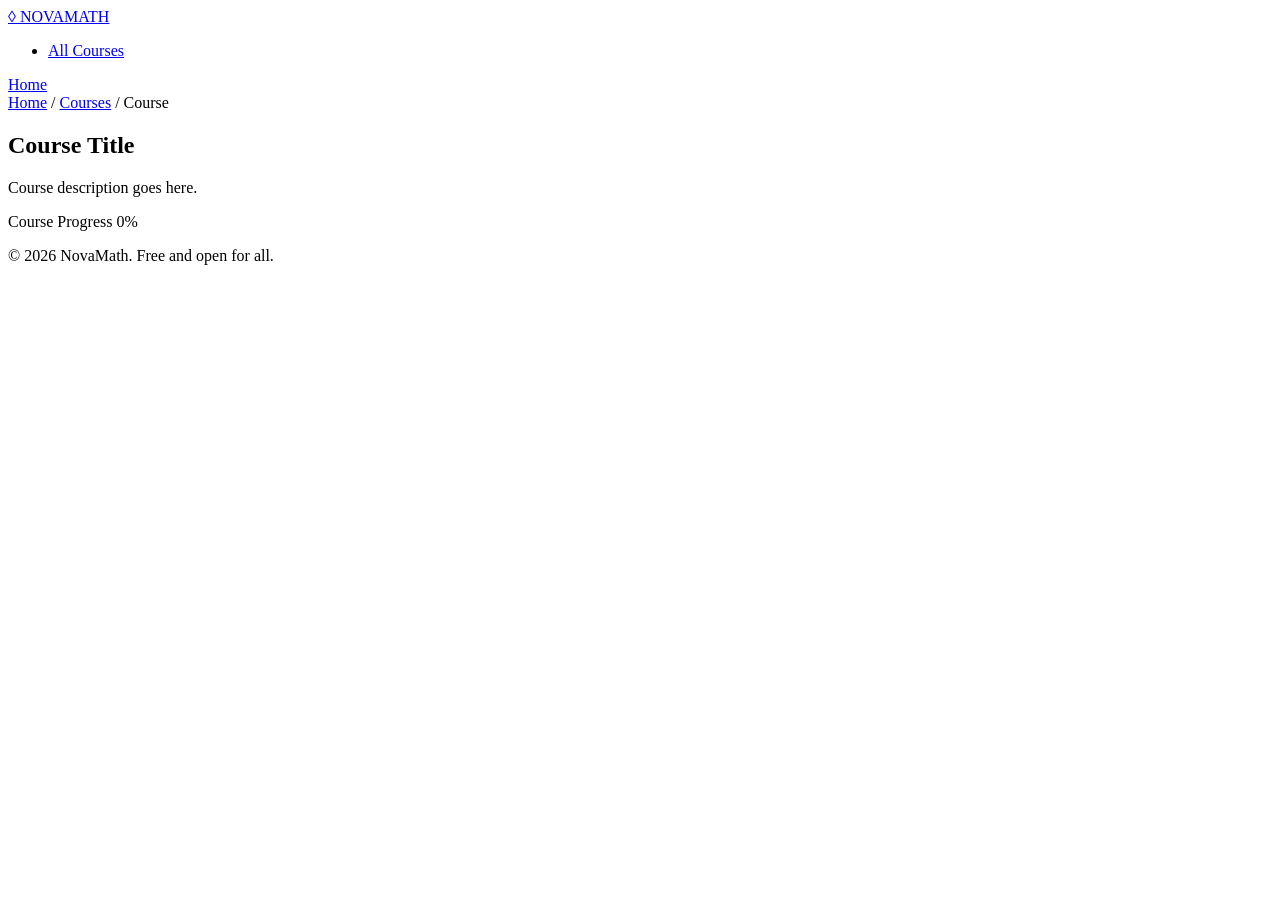
==== course.html @ 976612d1 "Add files via upload" ====
<!DOCTYPE html>
<html lang="en">
<head>
    <meta charset="UTF-8">
    <meta name="viewport" content="width=device-width, initial-scale=1.0">
    <title>Course — NovaMath</title>
    <link rel="stylesheet" href="styles.css">
    <link href="https://fonts.googleapis.com/css2?family=Orbitron:wght@400;500;600;700;800;900&family=Exo+2:wght@300;400;500;600;700&family=JetBrains+Mono:wght@400;500&display=swap" rel="stylesheet">
</head>
<body>
    <div class="bg-grid"></div>
    <div class="bg-particles" id="particles"></div>

    <!-- Navigation -->
    <nav class="navbar">
        <div class="nav-container">
            <a href="index.html" class="logo">
                <span class="logo-icon">&#9674;</span>
                <span class="logo-text">NOVA<span class="accent">MATH</span></span>
            </a>
            <ul class="nav-links">
                <li><a href="index.html#courses" class="nav-link">All Courses</a></li>
            </ul>
            <a href="index.html" class="btn btn-glow">Home</a>
        </div>
    </nav>

    <!-- Course Hero -->
    <section class="course-hero">
        <div class="breadcrumb">
            <a href="index.html">Home</a>
            <span class="breadcrumb-sep">/</span>
            <a href="index.html#courses">Courses</a>
            <span class="breadcrumb-sep">/</span>
            <span id="breadcrumb-course">Course</span>
        </div>
        <div class="course-hero-content">
            <div class="course-hero-icon">
                <span></span>
            </div>
            <div class="course-hero-info">
                <h1>Course Title</h1>
                <p>Course description goes here.</p>
            </div>
        </div>
        <div class="course-progress-bar">
            <div class="progress-label">
                <span>Course Progress</span>
                <span class="progress-pct">0%</span>
            </div>
            <div class="progress-bar-container">
                <div class="progress-bar"></div>
            </div>
        </div>
    </section>

    <!-- Units -->
    <section class="units-section"></section>

    <!-- Footer -->
    <footer class="footer">
        <div class="container">
            <div class="footer-bottom">
                <p>&copy; 2026 NovaMath. Free and open for all.</p>
            </div>
        </div>
    </footer>

    <script src="practice-data.js"></script>
    <script src="app.js"></script>
</body>
</html>
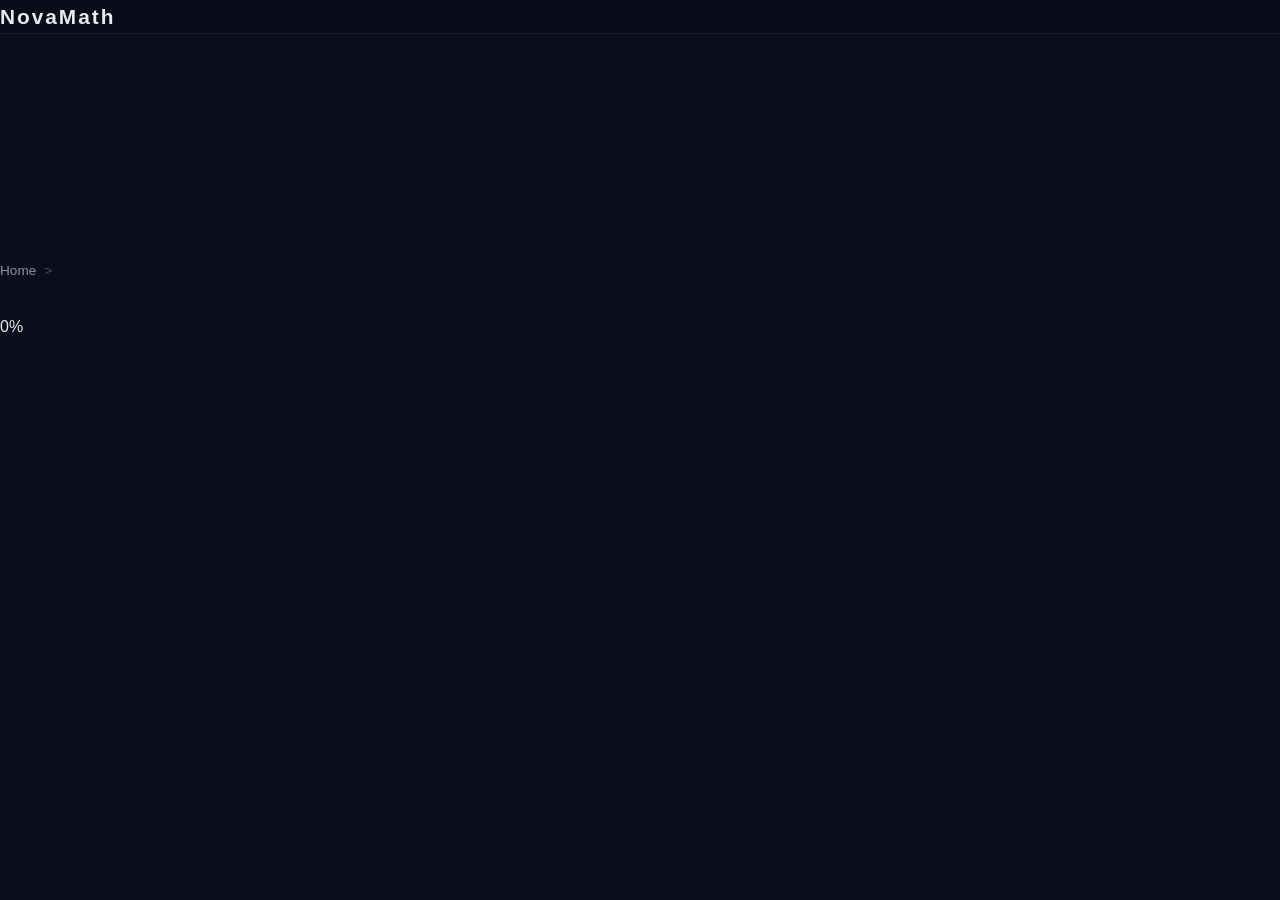
==== commit 549017d4: "Add files via upload" ====
--- a/course.html
+++ b/course.html
@@ -1,72 +1,27 @@
 <!DOCTYPE html>
 <html lang="en">
 <head>
-    <meta charset="UTF-8">
-    <meta name="viewport" content="width=device-width, initial-scale=1.0">
-    <title>Course — NovaMath</title>
-    <link rel="stylesheet" href="styles.css">
-    <link href="https://fonts.googleapis.com/css2?family=Orbitron:wght@400;500;600;700;800;900&family=Exo+2:wght@300;400;500;600;700&family=JetBrains+Mono:wght@400;500&display=swap" rel="stylesheet">
+  <meta charset="UTF-8">
+  <meta name="viewport" content="width=device-width, initial-scale=1.0">
+  <title>Course — NovaMath</title>
+  <link rel="stylesheet" href="style.css">
 </head>
 <body>
-    <div class="bg-grid"></div>
-    <div class="bg-particles" id="particles"></div>
-
-    <!-- Navigation -->
-    <nav class="navbar">
-        <div class="nav-container">
-            <a href="index.html" class="logo">
-                <span class="logo-icon">&#9674;</span>
-                <span class="logo-text">NOVA<span class="accent">MATH</span></span>
-            </a>
-            <ul class="nav-links">
-                <li><a href="index.html#courses" class="nav-link">All Courses</a></li>
-            </ul>
-            <a href="index.html" class="btn btn-glow">Home</a>
-        </div>
-    </nav>
-
-    <!-- Course Hero -->
-    <section class="course-hero">
-        <div class="breadcrumb">
-            <a href="index.html">Home</a>
-            <span class="breadcrumb-sep">/</span>
-            <a href="index.html#courses">Courses</a>
-            <span class="breadcrumb-sep">/</span>
-            <span id="breadcrumb-course">Course</span>
-        </div>
-        <div class="course-hero-content">
-            <div class="course-hero-icon">
-                <span></span>
-            </div>
-            <div class="course-hero-info">
-                <h1>Course Title</h1>
-                <p>Course description goes here.</p>
-            </div>
-        </div>
-        <div class="course-progress-bar">
-            <div class="progress-label">
-                <span>Course Progress</span>
-                <span class="progress-pct">0%</span>
-            </div>
-            <div class="progress-bar-container">
-                <div class="progress-bar"></div>
-            </div>
-        </div>
-    </section>
-
-    <!-- Units -->
+  <div id="particles"></div>
+  <nav class="navbar"><a href="index.html" class="logo">NovaMath</a></nav>
+  <main>
+    <div class="course-hero">
+      <div class="course-hero-icon"><span></span></div>
+      <div class="course-hero-info"><h1></h1><p></p></div>
+    </div>
+    <div class="breadcrumb">
+      <a href="index.html">Home</a> > <span id="breadcrumb-course"></span>
+    </div>
+    <div class="course-progress-bar">
+      <div class="progress-bar"></div><span class="progress-pct">0%</span>
+    </div>
     <section class="units-section"></section>
-
-    <!-- Footer -->
-    <footer class="footer">
-        <div class="container">
-            <div class="footer-bottom">
-                <p>&copy; 2026 NovaMath. Free and open for all.</p>
-            </div>
-        </div>
-    </footer>
-
-    <script src="practice-data.js"></script>
-    <script src="app.js"></script>
+  </main>
+  <script src="app.js"></script>
 </body>
-</html>
+</html>
--- a/style.css
+++ b/style.css
@@ -0,0 +1,1347 @@
+/* ========================================
+   NovaMath — Sci-Fi Educational Platform
+   ======================================== */
+
+/* --- Reset & Base --- */
+*, *::before, *::after {
+    margin: 0;
+    padding: 0;
+    box-sizing: border-box;
+}
+
+:root {
+    --bg-primary: #0a0e1a;
+    --bg-secondary: #0f1628;
+    --bg-card: #111827;
+    --bg-card-hover: #1a2340;
+    --text-primary: #e8eaf0;
+    --text-secondary: #8b92a8;
+    --text-muted: #4a5168;
+    --accent-cyan: #00d4ff;
+    --accent-purple: #a855f7;
+    --accent-green: #22c55e;
+    --accent-orange: #f97316;
+    --accent-pink: #ec4899;
+    --border-color: rgba(255,255,255,0.06);
+    --glow-cyan: 0 0 20px rgba(0,212,255,0.3);
+    --glow-purple: 0 0 20px rgba(168,85,247,0.3);
+    --gradient-main: linear-gradient(135deg, #00d4ff, #a855f7);
+    --gradient-warm: linear-gradient(135deg, #f97316, #ec4899);
+    --font-display: 'Orbitron', sans-serif;
+    --font-body: 'Exo 2', sans-serif;
+    --font-mono: 'JetBrains Mono', monospace;
+    --radius: 12px;
+    --radius-lg: 20px;
+}
+
+html {
+    scroll-behavior: smooth;
+}
+
+body {
+    font-family: var(--font-body);
+    background: var(--bg-primary);
+    color: var(--text-primary);
+    line-height: 1.6;
+    overflow-x: hidden;
+    min-height: 100vh;
+}
+
+a {
+    color: inherit;
+    text-decoration: none;
+}
+
+button {
+    cursor: pointer;
+    border: none;
+    font-family: inherit;
+}
+
+/* --- Animated Background --- */
+.bg-grid {
+    position: fixed;
+    inset: 0;
+    background-image:
+        linear-gradient(rgba(0,212,255,0.03) 1px, transparent 1px),
+        linear-gradient(90deg, rgba(0,212,255,0.03) 1px, transparent 1px);
+    background-size: 60px 60px;
+    z-index: 0;
+    pointer-events: none;
+}
+
+.bg-particles {
+    position: fixed;
+    inset: 0;
+    z-index: 0;
+    pointer-events: none;
+    overflow: hidden;
+}
+
+.particle {
+    position: absolute;
+    width: 2px;
+    height: 2px;
+    background: var(--accent-cyan);
+    border-radius: 50%;
+    opacity: 0;
+    animation: float-particle linear infinite;
+}
+
+@keyframes float-particle {
+    0% { opacity: 0; transform: translateY(100vh) scale(0); }
+    10% { opacity: 0.8; }
+    90% { opacity: 0.8; }
+    100% { opacity: 0; transform: translateY(-10vh) scale(1); }
+}
+
+/* --- Container --- */
+.container {
+    max-width: 1200px;
+    margin: 0 auto;
+    padding: 0 24px;
+}
+
+/* --- Navbar --- */
+.navbar {
+    position: fixed;
+    top: 0;
+    left: 0;
+    right: 0;
+    z-index: 1000;
+    background: rgba(10,14,26,0.8);
+    backdrop-filter: blur(20px);
+    border-bottom: 1px solid var(--border-color);
+    transition: background 0.3s;
+}
+
+.nav-container {
+    max-width: 1200px;
+    margin: 0 auto;
+    padding: 0 24px;
+    height: 72px;
+    display: flex;
+    align-items: center;
+    justify-content: space-between;
+}
+
+.logo {
+    display: flex;
+    align-items: center;
+    gap: 10px;
+    font-family: var(--font-display);
+    font-size: 1.3rem;
+    font-weight: 700;
+    letter-spacing: 2px;
+}
+
+.logo-icon {
+    font-size: 1.6rem;
+    color: var(--accent-cyan);
+    filter: drop-shadow(0 0 8px rgba(0,212,255,0.5));
+    animation: pulse-glow 3s ease-in-out infinite;
+}
+
+@keyframes pulse-glow {
+    0%, 100% { filter: drop-shadow(0 0 8px rgba(0,212,255,0.5)); }
+    50% { filter: drop-shadow(0 0 16px rgba(0,212,255,0.8)); }
+}
+
+.logo-text {
+    color: var(--text-primary);
+}
+
+.logo-text .accent {
+    background: var(--gradient-main);
+    -webkit-background-clip: text;
+    -webkit-text-fill-color: transparent;
+    background-clip: text;
+}
+
+.nav-links {
+    display: flex;
+    list-style: none;
+    gap: 32px;
+}
+
+.nav-link {
+    font-size: 0.9rem;
+    font-weight: 500;
+    color: var(--text-secondary);
+    letter-spacing: 0.5px;
+    transition: color 0.3s;
+    position: relative;
+}
+
+.nav-link:hover {
+    color: var(--accent-cyan);
+}
+
+.nav-link::after {
+    content: '';
+    position: absolute;
+    bottom: -4px;
+    left: 0;
+    width: 0;
+    height: 2px;
+    background: var(--gradient-main);
+    transition: width 0.3s;
+}
+
+.nav-link:hover::after {
+    width: 100%;
+}
+
+.mobile-menu-btn {
+    display: none;
+    background: none;
+    color: var(--text-primary);
+    font-size: 1.5rem;
+}
+
+/* --- Buttons --- */
+.btn {
+    display: inline-flex;
+    align-items: center;
+    gap: 8px;
+    padding: 10px 24px;
+    border-radius: 8px;
+    font-size: 0.9rem;
+    font-weight: 600;
+    letter-spacing: 0.5px;
+    transition: all 0.3s;
+}
+
+.btn-primary {
+    background: var(--gradient-main);
+    color: #fff;
+    box-shadow: 0 4px 15px rgba(0,212,255,0.25);
+}
+
+.btn-primary:hover {
+    box-shadow: 0 4px 25px rgba(0,212,255,0.45);
+    transform: translateY(-2px);
+}
+
+.btn-outline {
+    background: transparent;
+    color: var(--text-primary);
+    border: 1px solid rgba(255,255,255,0.15);
+}
+
+.btn-outline:hover {
+    border-color: var(--accent-cyan);
+    color: var(--accent-cyan);
+    background: rgba(0,212,255,0.05);
+}
+
+.btn-glow {
+    background: rgba(0,212,255,0.1);
+    color: var(--accent-cyan);
+    border: 1px solid rgba(0,212,255,0.3);
+}
+
+.btn-glow:hover {
+    background: rgba(0,212,255,0.2);
+    box-shadow: var(--glow-cyan);
+}
+
+.btn-lg {
+    padding: 14px 32px;
+    font-size: 1rem;
+}
+
+.btn-arrow {
+    transition: transform 0.3s;
+}
+
+.btn:hover .btn-arrow {
+    transform: translateX(4px);
+}
+
+/* --- Hero Section --- */
+.hero {
+    position: relative;
+    z-index: 1;
+    min-height: 100vh;
+    display: flex;
+    align-items: center;
+    padding: 120px 24px 80px;
+    max-width: 1200px;
+    margin: 0 auto;
+    gap: 60px;
+}
+
+.hero-content {
+    flex: 1;
+}
+
+.hero-badge {
+    display: inline-block;
+    padding: 6px 16px;
+    border-radius: 50px;
+    font-size: 0.75rem;
+    font-weight: 600;
+    letter-spacing: 2px;
+    color: var(--accent-cyan);
+    border: 1px solid rgba(0,212,255,0.3);
+    background: rgba(0,212,255,0.05);
+    margin-bottom: 24px;
+}
+
+.hero-title {
+    font-family: var(--font-display);
+    font-size: clamp(2.2rem, 5vw, 3.8rem);
+    font-weight: 800;
+    line-height: 1.15;
+    margin-bottom: 20px;
+    letter-spacing: 1px;
+}
+
+.gradient-text {
+    background: var(--gradient-main);
+    -webkit-background-clip: text;
+    -webkit-text-fill-color: transparent;
+    background-clip: text;
+}
+
+.hero-subtitle {
+    font-size: 1.1rem;
+    color: var(--text-secondary);
+    max-width: 520px;
+    margin-bottom: 32px;
+    line-height: 1.7;
+}
+
+.hero-actions {
+    display: flex;
+    gap: 16px;
+    margin-bottom: 48px;
+    flex-wrap: wrap;
+}
+
+.hero-stats {
+    display: flex;
+    gap: 48px;
+}
+
+.stat {
+    display: flex;
+    flex-direction: column;
+}
+
+.stat-number {
+    font-family: var(--font-display);
+    font-size: 2rem;
+    font-weight: 700;
+    color: var(--accent-cyan);
+}
+
+.stat-label {
+    font-size: 0.8rem;
+    color: var(--text-muted);
+    text-transform: uppercase;
+    letter-spacing: 1px;
+}
+
+/* Hero Visual - Orbit System */
+.hero-visual {
+    flex: 0.7;
+    display: flex;
+    align-items: center;
+    justify-content: center;
+}
+
+.orbit-system {
+    position: relative;
+    width: 360px;
+    height: 360px;
+}
+
+.orbit {
+    position: absolute;
+    border: 1px solid rgba(0,212,255,0.1);
+    border-radius: 50%;
+    top: 50%;
+    left: 50%;
+    animation: spin linear infinite;
+}
+
+.orbit-1 {
+    width: 180px;
+    height: 180px;
+    margin: -90px 0 0 -90px;
+    animation-duration: 8s;
+    border-color: rgba(0,212,255,0.15);
+}
+
+.orbit-2 {
+    width: 260px;
+    height: 260px;
+    margin: -130px 0 0 -130px;
+    animation-duration: 14s;
+    animation-direction: reverse;
+    border-color: rgba(168,85,247,0.12);
+}
+
+.orbit-3 {
+    width: 340px;
+    height: 340px;
+    margin: -170px 0 0 -170px;
+    animation-duration: 20s;
+    border-color: rgba(34,197,94,0.08);
+}
+
+.orbit-dot {
+    position: absolute;
+    top: -5px;
+    left: 50%;
+    margin-left: -5px;
+    width: 10px;
+    height: 10px;
+    border-radius: 50%;
+    background: var(--accent-cyan);
+    box-shadow: 0 0 12px rgba(0,212,255,0.6);
+}
+
+.orbit-2 .orbit-dot {
+    background: var(--accent-purple);
+    box-shadow: 0 0 12px rgba(168,85,247,0.6);
+}
+
+.orbit-3 .orbit-dot {
+    background: var(--accent-green);
+    box-shadow: 0 0 12px rgba(34,197,94,0.6);
+}
+
+.orbit-center {
+    position: absolute;
+    top: 50%;
+    left: 50%;
+    transform: translate(-50%, -50%);
+    width: 80px;
+    height: 80px;
+    border-radius: 50%;
+    background: radial-gradient(circle, rgba(0,212,255,0.15), transparent);
+    display: flex;
+    align-items: center;
+    justify-content: center;
+    border: 1px solid rgba(0,212,255,0.2);
+}
+
+.math-symbol {
+    font-family: var(--font-display);
+    font-size: 2.4rem;
+    color: var(--accent-cyan);
+    filter: drop-shadow(0 0 10px rgba(0,212,255,0.5));
+}
+
+@keyframes spin {
+    from { transform: rotate(0deg); }
+    to { transform: rotate(360deg); }
+}
+
+/* --- Sections --- */
+.section {
+    position: relative;
+    z-index: 1;
+    padding: 100px 0;
+}
+
+.section-dark {
+    background: var(--bg-secondary);
+    border-top: 1px solid var(--border-color);
+    border-bottom: 1px solid var(--border-color);
+}
+
+.section-header {
+    text-align: center;
+    margin-bottom: 60px;
+}
+
+.section-tag {
+    display: inline-block;
+    font-family: var(--font-mono);
+    font-size: 0.75rem;
+    font-weight: 500;
+    letter-spacing: 3px;
+    color: var(--accent-cyan);
+    margin-bottom: 12px;
+    text-transform: uppercase;
+}
+
+.section-title {
+    font-family: var(--font-display);
+    font-size: clamp(1.8rem, 4vw, 2.8rem);
+    font-weight: 700;
+    margin-bottom: 16px;
+    letter-spacing: 1px;
+}
+
+.section-desc {
+    font-size: 1.05rem;
+    color: var(--text-secondary);
+    max-width: 560px;
+    margin: 0 auto;
+}
+
+/* --- Course Cards --- */
+.courses-grid {
+    display: grid;
+    grid-template-columns: repeat(auto-fit, minmax(280px, 1fr));
+    gap: 24px;
+}
+
+.course-card {
+    position: relative;
+    background: var(--bg-card);
+    border: 1px solid var(--border-color);
+    border-radius: var(--radius-lg);
+    padding: 32px;
+    cursor: pointer;
+    transition: all 0.4s cubic-bezier(0.4, 0, 0.2, 1);
+    overflow: hidden;
+}
+
+.course-card:hover {
+    border-color: rgba(0,212,255,0.2);
+    transform: translateY(-6px);
+    background: var(--bg-card-hover);
+}
+
+.card-glow {
+    position: absolute;
+    top: -50%;
+    left: -50%;
+    width: 200%;
+    height: 200%;
+    background: radial-gradient(circle at 30% 30%, rgba(0,212,255,0.04), transparent 50%);
+    opacity: 0;
+    transition: opacity 0.4s;
+    pointer-events: none;
+}
+
+.course-card:hover .card-glow {
+    opacity: 1;
+}
+
+.card-header {
+    display: flex;
+    align-items: center;
+    justify-content: space-between;
+    margin-bottom: 20px;
+}
+
+.course-icon {
+    width: 52px;
+    height: 52px;
+    border-radius: 14px;
+    display: flex;
+    align-items: center;
+    justify-content: center;
+    font-family: var(--font-mono);
+    font-size: 1.2rem;
+    font-weight: 700;
+}
+
+.algebra1-icon {
+    background: rgba(0,212,255,0.1);
+    color: var(--accent-cyan);
+    border: 1px solid rgba(0,212,255,0.2);
+}
+
+.algebra2-icon {
+    background: rgba(168,85,247,0.1);
+    color: var(--accent-purple);
+    border: 1px solid rgba(168,85,247,0.2);
+}
+
+.geometry-icon {
+    background: rgba(34,197,94,0.1);
+    color: var(--accent-green);
+    border: 1px solid rgba(34,197,94,0.2);
+}
+
+.precalc-icon {
+    background: rgba(249,115,22,0.1);
+    color: var(--accent-orange);
+    border: 1px solid rgba(249,115,22,0.2);
+}
+
+.course-level {
+    font-size: 0.7rem;
+    font-weight: 600;
+    text-transform: uppercase;
+    letter-spacing: 1.5px;
+    color: var(--text-muted);
+    padding: 4px 10px;
+    border-radius: 50px;
+    border: 1px solid var(--border-color);
+}
+
+.course-title {
+    font-family: var(--font-display);
+    font-size: 1.3rem;
+    font-weight: 700;
+    margin-bottom: 10px;
+    letter-spacing: 0.5px;
+}
+
+.course-desc {
+    font-size: 0.9rem;
+    color: var(--text-secondary);
+    margin-bottom: 20px;
+    line-height: 1.6;
+}
+
+.course-meta {
+    display: flex;
+    gap: 20px;
+    margin-bottom: 16px;
+}
+
+.meta-item {
+    display: flex;
+    align-items: center;
+    gap: 6px;
+    font-size: 0.8rem;
+    color: var(--text-muted);
+}
+
+.meta-icon {
+    color: var(--accent-cyan);
+    font-size: 0.7rem;
+}
+
+.course-topics {
+    display: flex;
+    flex-wrap: wrap;
+    gap: 6px;
+    margin-bottom: 24px;
+}
+
+.topic-tag {
+    font-size: 0.7rem;
+    padding: 4px 10px;
+    border-radius: 50px;
+    background: rgba(255,255,255,0.04);
+    color: var(--text-secondary);
+    border: 1px solid var(--border-color);
+}
+
+.card-footer {
+    border-top: 1px solid var(--border-color);
+    padding-top: 16px;
+}
+
+.progress-bar-container {
+    width: 100%;
+    height: 4px;
+    background: rgba(255,255,255,0.05);
+    border-radius: 2px;
+    margin-bottom: 12px;
+    overflow: hidden;
+}
+
+.progress-bar {
+    height: 100%;
+    background: var(--gradient-main);
+    border-radius: 2px;
+    width: 0%;
+    transition: width 0.5s ease;
+}
+
+.card-cta {
+    font-size: 0.85rem;
+    font-weight: 600;
+    color: var(--accent-cyan);
+    transition: color 0.3s;
+}
+
+.course-card:hover .card-cta {
+    color: #fff;
+}
+
+/* --- Features Grid --- */
+.features-grid {
+    display: grid;
+    grid-template-columns: repeat(auto-fit, minmax(320px, 1fr));
+    gap: 24px;
+}
+
+.feature-card {
+    background: rgba(255,255,255,0.02);
+    border: 1px solid var(--border-color);
+    border-radius: var(--radius);
+    padding: 32px;
+    transition: all 0.3s;
+}
+
+.feature-card:hover {
+    border-color: rgba(0,212,255,0.15);
+    background: rgba(0,212,255,0.02);
+}
+
+.feature-icon {
+    width: 48px;
+    height: 48px;
+    border-radius: 12px;
+    background: rgba(0,212,255,0.08);
+    display: flex;
+    align-items: center;
+    justify-content: center;
+    margin-bottom: 20px;
+    color: var(--accent-cyan);
+}
+
+.feature-icon svg {
+    width: 22px;
+    height: 22px;
+}
+
+.feature-card h3 {
+    font-family: var(--font-display);
+    font-size: 1rem;
+    font-weight: 600;
+    margin-bottom: 10px;
+    letter-spacing: 0.5px;
+}
+
+.feature-card p {
+    font-size: 0.9rem;
+    color: var(--text-secondary);
+    line-height: 1.6;
+}
+
+/* --- CTA Block --- */
+.cta-block {
+    display: flex;
+    align-items: center;
+    gap: 60px;
+    background: var(--bg-card);
+    border: 1px solid var(--border-color);
+    border-radius: var(--radius-lg);
+    padding: 60px;
+}
+
+.cta-content {
+    flex: 1;
+}
+
+.cta-content .section-tag {
+    text-align: left;
+}
+
+.cta-content .section-title {
+    text-align: left;
+}
+
+.cta-content .section-desc {
+    margin: 0 0 32px 0;
+    text-align: left;
+}
+
+.cta-visual {
+    flex: 0.8;
+}
+
+.progress-rings {
+    display: grid;
+    grid-template-columns: 1fr 1fr;
+    gap: 24px;
+    justify-items: center;
+}
+
+.ring {
+    position: relative;
+    width: 120px;
+    height: 120px;
+    display: flex;
+    align-items: center;
+    justify-content: center;
+}
+
+.ring svg {
+    width: 100%;
+    height: 100%;
+    transform: rotate(-90deg);
+}
+
+.ring-bg {
+    fill: none;
+    stroke: rgba(255,255,255,0.05);
+    stroke-width: 6;
+}
+
+.ring-fill {
+    fill: none;
+    stroke: var(--color);
+    stroke-width: 6;
+    stroke-linecap: round;
+    stroke-dasharray: 326.7;
+    stroke-dashoffset: 326.7;
+    transition: stroke-dashoffset 1s ease;
+}
+
+.ring-label {
+    position: absolute;
+    font-family: var(--font-mono);
+    font-size: 0.7rem;
+    font-weight: 500;
+    color: var(--text-muted);
+    letter-spacing: 1px;
+}
+
+/* --- Footer --- */
+.footer {
+    position: relative;
+    z-index: 1;
+    background: var(--bg-secondary);
+    border-top: 1px solid var(--border-color);
+    padding: 60px 0 30px;
+}
+
+.footer-grid {
+    display: grid;
+    grid-template-columns: 2fr 1fr 1fr;
+    gap: 48px;
+    margin-bottom: 48px;
+}
+
+.footer-brand p {
+    margin-top: 16px;
+    font-size: 0.9rem;
+    color: var(--text-muted);
+    max-width: 300px;
+}
+
+.footer-links {
+    display: flex;
+    flex-direction: column;
+    gap: 10px;
+}
+
+.footer-links h4 {
+    font-family: var(--font-display);
+    font-size: 0.8rem;
+    font-weight: 600;
+    letter-spacing: 1px;
+    text-transform: uppercase;
+    color: var(--text-secondary);
+    margin-bottom: 8px;
+}
+
+.footer-links a {
+    font-size: 0.9rem;
+    color: var(--text-muted);
+    transition: color 0.3s;
+}
+
+.footer-links a:hover {
+    color: var(--accent-cyan);
+}
+
+.footer-bottom {
+    border-top: 1px solid var(--border-color);
+    padding-top: 24px;
+    text-align: center;
+}
+
+.footer-bottom p {
+    font-size: 0.8rem;
+    color: var(--text-muted);
+}
+
+/* --- Responsive --- */
+@media (max-width: 900px) {
+    .hero {
+        flex-direction: column;
+        text-align: center;
+        padding-top: 100px;
+    }
+    .hero-subtitle { margin-left: auto; margin-right: auto; }
+    .hero-actions { justify-content: center; }
+    .hero-stats { justify-content: center; }
+    .hero-visual { order: -1; }
+    .orbit-system { width: 260px; height: 260px; }
+    .orbit-1 { width: 130px; height: 130px; margin: -65px 0 0 -65px; }
+    .orbit-2 { width: 190px; height: 190px; margin: -95px 0 0 -95px; }
+    .orbit-3 { width: 250px; height: 250px; margin: -125px 0 0 -125px; }
+    .nav-links { display: none; }
+    .mobile-menu-btn { display: block; }
+    .btn-glow { display: none; }
+    .cta-block { flex-direction: column; padding: 40px 24px; text-align: center; }
+    .cta-content .section-tag, .cta-content .section-title, .cta-content .section-desc { text-align: center; }
+    .cta-content .section-desc { margin: 0 auto 32px; }
+    .footer-grid { grid-template-columns: 1fr; text-align: center; }
+    .footer-brand p { margin: 16px auto 0; }
+}
+
+@media (max-width: 600px) {
+    .hero-title { font-size: 1.8rem; }
+    .section { padding: 60px 0; }
+    .courses-grid { grid-template-columns: 1fr; }
+    .features-grid { grid-template-columns: 1fr; }
+    .hero-stats { gap: 24px; }
+    .stat-number { font-size: 1.5rem; }
+}
+
+/* ==============================
+   Course Page Styles
+   ============================== */
+
+.course-hero {
+    position: relative;
+    z-index: 1;
+    padding: 120px 24px 60px;
+    max-width: 1200px;
+    margin: 0 auto;
+}
+
+.breadcrumb {
+    display: flex;
+    align-items: center;
+    gap: 8px;
+    font-size: 0.85rem;
+    color: var(--text-muted);
+    margin-bottom: 24px;
+}
+
+.breadcrumb a {
+    color: var(--text-secondary);
+    transition: color 0.3s;
+}
+
+.breadcrumb a:hover {
+    color: var(--accent-cyan);
+}
+
+.breadcrumb-sep {
+    color: var(--text-muted);
+}
+
+.course-hero-content {
+    display: flex;
+    align-items: flex-start;
+    gap: 24px;
+}
+
+.course-hero-icon {
+    width: 72px;
+    height: 72px;
+    border-radius: 18px;
+    display: flex;
+    align-items: center;
+    justify-content: center;
+    font-family: var(--font-mono);
+    font-size: 1.6rem;
+    font-weight: 700;
+    flex-shrink: 0;
+}
+
+.course-hero-info h1 {
+    font-family: var(--font-display);
+    font-size: clamp(1.8rem, 4vw, 2.5rem);
+    font-weight: 800;
+    margin-bottom: 8px;
+    letter-spacing: 1px;
+}
+
+.course-hero-info p {
+    font-size: 1.05rem;
+    color: var(--text-secondary);
+    max-width: 600px;
+    line-height: 1.7;
+}
+
+.course-progress-bar {
+    margin-top: 32px;
+    max-width: 600px;
+}
+
+.course-progress-bar .progress-label {
+    display: flex;
+    justify-content: space-between;
+    font-size: 0.8rem;
+    color: var(--text-muted);
+    margin-bottom: 8px;
+}
+
+.course-progress-bar .progress-bar-container {
+    height: 8px;
+    border-radius: 4px;
+}
+
+/* Units List */
+.units-section {
+    position: relative;
+    z-index: 1;
+    max-width: 1200px;
+    margin: 0 auto;
+    padding: 0 24px 100px;
+}
+
+.unit-block {
+    margin-bottom: 32px;
+    background: var(--bg-card);
+    border: 1px solid var(--border-color);
+    border-radius: var(--radius-lg);
+    overflow: hidden;
+    transition: border-color 0.3s;
+}
+
+.unit-block:hover {
+    border-color: rgba(0,212,255,0.1);
+}
+
+.unit-header {
+    display: flex;
+    align-items: center;
+    justify-content: space-between;
+    padding: 24px 32px;
+    cursor: pointer;
+    transition: background 0.3s;
+}
+
+.unit-header:hover {
+    background: rgba(255,255,255,0.02);
+}
+
+.unit-header-left {
+    display: flex;
+    align-items: center;
+    gap: 16px;
+}
+
+.unit-number {
+    font-family: var(--font-display);
+    font-size: 0.75rem;
+    font-weight: 700;
+    color: var(--accent-cyan);
+    background: rgba(0,212,255,0.1);
+    padding: 6px 12px;
+    border-radius: 6px;
+    letter-spacing: 1px;
+    white-space: nowrap;
+}
+
+.unit-title {
+    font-family: var(--font-display);
+    font-size: 1.05rem;
+    font-weight: 600;
+    letter-spacing: 0.3px;
+}
+
+.unit-toggle {
+    color: var(--text-muted);
+    font-size: 1.2rem;
+    transition: transform 0.3s;
+}
+
+.unit-block.open .unit-toggle {
+    transform: rotate(180deg);
+}
+
+.unit-lessons {
+    max-height: 0;
+    overflow: hidden;
+    transition: max-height 0.4s ease;
+}
+
+.unit-block.open .unit-lessons {
+    max-height: 2000px;
+}
+
+.lesson-item {
+    display: flex;
+    align-items: center;
+    gap: 16px;
+    padding: 16px 32px 16px 48px;
+    border-top: 1px solid var(--border-color);
+    cursor: pointer;
+    transition: background 0.3s;
+}
+
+.lesson-item:hover {
+    background: rgba(0,212,255,0.03);
+}
+
+.lesson-status {
+    width: 28px;
+    height: 28px;
+    border-radius: 50%;
+    border: 2px solid var(--border-color);
+    display: flex;
+    align-items: center;
+    justify-content: center;
+    flex-shrink: 0;
+    font-size: 0.7rem;
+    color: transparent;
+    transition: all 0.3s;
+}
+
+.lesson-item.completed .lesson-status {
+    border-color: var(--accent-green);
+    background: rgba(34,197,94,0.15);
+    color: var(--accent-green);
+}
+
+.lesson-item.active .lesson-status {
+    border-color: var(--accent-cyan);
+    background: rgba(0,212,255,0.1);
+    box-shadow: 0 0 8px rgba(0,212,255,0.3);
+}
+
+.lesson-info {
+    flex: 1;
+}
+
+.lesson-name {
+    font-size: 0.95rem;
+    font-weight: 500;
+}
+
+.lesson-type {
+    font-size: 0.75rem;
+    color: var(--text-muted);
+    margin-top: 2px;
+}
+
+.lesson-duration {
+    font-size: 0.8rem;
+    color: var(--text-muted);
+    font-family: var(--font-mono);
+}
+
+/* Lesson Page Styles */
+.lesson-page {
+    position: relative;
+    z-index: 1;
+    max-width: 860px;
+    margin: 0 auto;
+    padding: 100px 24px 80px;
+}
+
+.lesson-header {
+    margin-bottom: 40px;
+}
+
+.lesson-header h1 {
+    font-family: var(--font-display);
+    font-size: 1.8rem;
+    font-weight: 700;
+    margin-bottom: 8px;
+}
+
+.lesson-content-area {
+    background: var(--bg-card);
+    border: 1px solid var(--border-color);
+    border-radius: var(--radius-lg);
+    padding: 48px;
+    margin-bottom: 32px;
+    line-height: 1.8;
+}
+
+.lesson-content-area h2 {
+    font-family: var(--font-display);
+    font-size: 1.3rem;
+    font-weight: 600;
+    margin: 32px 0 16px 0;
+    color: var(--accent-cyan);
+    letter-spacing: 0.5px;
+}
+
+.lesson-content-area h2:first-child {
+    margin-top: 0;
+}
+
+.lesson-content-area p {
+    color: var(--text-secondary);
+    margin-bottom: 16px;
+    font-size: 1rem;
+}
+
+.lesson-content-area .formula {
+    display: block;
+    text-align: center;
+    font-family: var(--font-mono);
+    font-size: 1.2rem;
+    color: var(--accent-cyan);
+    padding: 24px;
+    margin: 24px 0;
+    background: rgba(0,212,255,0.04);
+    border: 1px solid rgba(0,212,255,0.1);
+    border-radius: var(--radius);
+}
+
+.lesson-content-area .example {
+    background: rgba(168,85,247,0.05);
+    border: 1px solid rgba(168,85,247,0.1);
+    border-radius: var(--radius);
+    padding: 20px 24px;
+    margin: 20px 0;
+}
+
+.lesson-content-area .example-label {
+    font-family: var(--font-mono);
+    font-size: 0.75rem;
+    font-weight: 600;
+    color: var(--accent-purple);
+    text-transform: uppercase;
+    letter-spacing: 1.5px;
+    margin-bottom: 8px;
+}
+
+.lesson-content-area .example p {
+    color: var(--text-primary);
+    margin-bottom: 8px;
+}
+
+.lesson-content-area .example p:last-child {
+    margin-bottom: 0;
+}
+
+/* Practice Section */
+.practice-section {
+    background: var(--bg-card);
+    border: 1px solid var(--border-color);
+    border-radius: var(--radius-lg);
+    padding: 40px 48px;
+    margin-bottom: 32px;
+}
+
+.practice-section h2 {
+    font-family: var(--font-display);
+    font-size: 1.2rem;
+    font-weight: 600;
+    margin-bottom: 32px;
+    color: var(--accent-cyan);
+}
+
+.practice-problem {
+    margin-bottom: 32px;
+    padding-bottom: 32px;
+    border-bottom: 1px solid var(--border-color);
+}
+
+.practice-problem:last-of-type {
+    margin-bottom: 0;
+    padding-bottom: 0;
+    border-bottom: none;
+}
+
+.problem-question {
+    font-size: 1rem;
+    color: var(--text-primary);
+    margin-bottom: 16px;
+}
+
+.problem-input {
+    display: flex;
+    gap: 12px;
+    align-items: center;
+}
+
+.problem-input input {
+    flex: 1;
+    max-width: 300px;
+    padding: 10px 16px;
+    background: rgba(255,255,255,0.03);
+    border: 1px solid var(--border-color);
+    border-radius: 8px;
+    color: var(--text-primary);
+    font-family: var(--font-mono);
+    font-size: 1rem;
+    outline: none;
+    transition: border-color 0.3s;
+}
+
+.problem-input input:focus {
+    border-color: var(--accent-cyan);
+    box-shadow: 0 0 0 3px rgba(0,212,255,0.1);
+}
+
+.problem-input .btn-check {
+    padding: 10px 20px;
+    background: rgba(0,212,255,0.1);
+    color: var(--accent-cyan);
+    border: 1px solid rgba(0,212,255,0.2);
+    border-radius: 8px;
+    font-weight: 600;
+    font-size: 0.9rem;
+    transition: all 0.3s;
+}
+
+.problem-input .btn-check:hover {
+    background: rgba(0,212,255,0.2);
+}
+
+.practice-stats {
+    margin-top: 24px;
+    padding: 16px 20px;
+    background: rgba(0,212,255,0.05);
+    border: 1px solid rgba(0,212,255,0.15);
+    border-radius: 10px;
+    display: inline-block;
+}
+
+.score-display {
+    font-family: var(--font-mono);
+    font-size: 1rem;
+    font-weight: 600;
+    color: var(--accent-cyan);
+    letter-spacing: 0.5px;
+    transition: color 0.3s;
+}
+
+.problem-feedback {
+    margin-top: 12px;
+    font-size: 0.9rem;
+    font-weight: 500;
+    display: none;
+}
+
+.problem-feedback.correct {
+    color: var(--accent-green);
+    display: block;
+}
+
+.problem-feedback.incorrect {
+    color: var(--accent-orange);
+    display: block;
+}
+
+.lesson-nav {
+    display: flex;
+    justify-content: space-between;
+    gap: 16px;
+}
+
+.lesson-nav .btn {
+    flex: 1;
+    justify-content: center;
+}
+
+/* Scrollbar */
+::-webkit-scrollbar {
+    width: 8px;
+}
+
+::-webkit-scrollbar-track {
+    background: var(--bg-primary);
+}
+
+::-webkit-scrollbar-thumb {
+    background: rgba(255,255,255,0.1);
+    border-radius: 4px;
+}
+
+::-webkit-scrollbar-thumb:hover {
+    background: rgba(255,255,255,0.2);
+}
+
+/* Selection */
+::selection {
+    background: rgba(0,212,255,0.3);
+    color: #fff;
+}
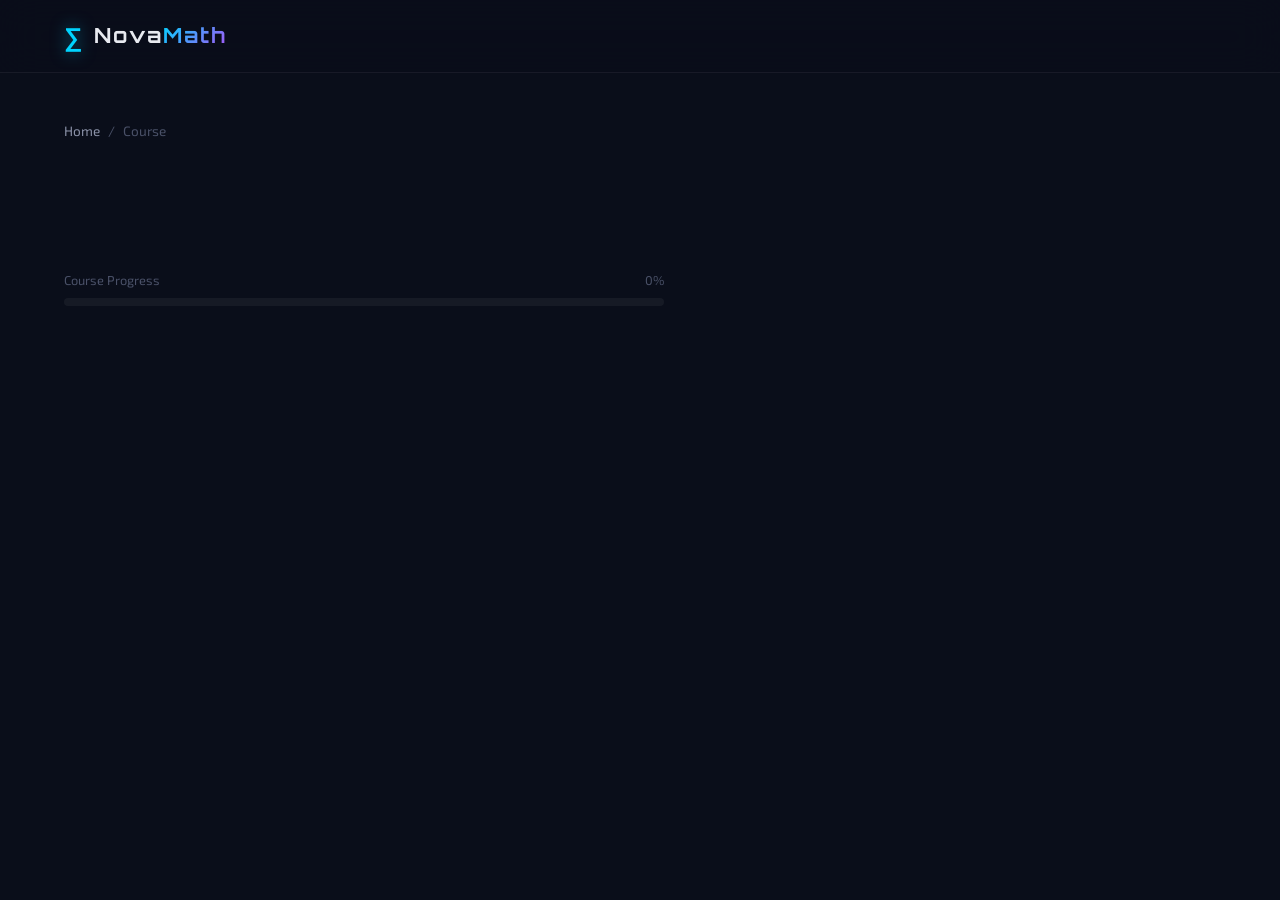
==== commit d7e4a2ff: "Add files via upload" ====
--- a/course.html
+++ b/course.html
@@ -5,23 +5,50 @@
   <meta name="viewport" content="width=device-width, initial-scale=1.0">
   <title>Course — NovaMath</title>
   <link rel="stylesheet" href="style.css">
+  <link href="https://fonts.googleapis.com/css2?family=Orbitron:wght@400;500;600;700;800&family=Exo+2:wght@300;400;500;600;700&family=JetBrains+Mono:wght@400;500;600&display=swap" rel="stylesheet">
 </head>
 <body>
   <div id="particles"></div>
-  <nav class="navbar"><a href="index.html" class="logo">NovaMath</a></nav>
+  
+  <nav class="navbar">
+    <div class="nav-container">
+      <a href="index.html" class="logo">
+        <span class="logo-icon">∑</span>
+        <span class="logo-text">Nova<span class="accent">Math</span></span>
+      </a>
+    </div>
+  </nav>
+
   <main>
     <div class="course-hero">
-      <div class="course-hero-icon"><span></span></div>
-      <div class="course-hero-info"><h1></h1><p></p></div>
+      <div class="breadcrumb">
+        <a href="index.html">Home</a>
+        <span class="breadcrumb-sep">/</span>
+        <span id="breadcrumb-course">Course</span>
+      </div>
+      
+      <div class="course-hero-content">
+        <div class="course-hero-icon"><span></span></div>
+        <div class="course-hero-info">
+          <h1></h1>
+          <p></p>
+        </div>
+      </div>
+      
+      <div class="course-progress-bar">
+        <div class="progress-label">
+          <span>Course Progress</span>
+          <span class="progress-pct">0%</span>
+        </div>
+        <div class="progress-bar-container">
+          <div class="progress-bar"></div>
+        </div>
+      </div>
     </div>
-    <div class="breadcrumb">
-      <a href="index.html">Home</a> > <span id="breadcrumb-course"></span>
-    </div>
-    <div class="course-progress-bar">
-      <div class="progress-bar"></div><span class="progress-pct">0%</span>
-    </div>
+    
     <section class="units-section"></section>
   </main>
+  
   <script src="app.js"></script>
 </body>
-</html>+</html>
--- a/style.css
+++ b/style.css
@@ -59,6 +59,14 @@
 }
 
 /* --- Animated Background --- */
+#particles {
+    position: fixed;
+    inset: 0;
+    z-index: 0;
+    pointer-events: none;
+    overflow: hidden;
+}
+
 .bg-grid {
     position: fixed;
     inset: 0;
@@ -80,18 +88,19 @@
 
 .particle {
     position: absolute;
-    width: 2px;
-    height: 2px;
+    width: 3px;
+    height: 3px;
     background: var(--accent-cyan);
     border-radius: 50%;
     opacity: 0;
+    box-shadow: 0 0 6px rgba(0,212,255,0.6);
     animation: float-particle linear infinite;
 }
 
 @keyframes float-particle {
     0% { opacity: 0; transform: translateY(100vh) scale(0); }
-    10% { opacity: 0.8; }
-    90% { opacity: 0.8; }
+    10% { opacity: 0.6; }
+    90% { opacity: 0.6; }
     100% { opacity: 0; transform: translateY(-10vh) scale(1); }
 }
 
@@ -109,8 +118,9 @@
     left: 0;
     right: 0;
     z-index: 1000;
-    background: rgba(10,14,26,0.8);
+    background: rgba(10,14,26,0.85);
     backdrop-filter: blur(20px);
+    -webkit-backdrop-filter: blur(20px);
     border-bottom: 1px solid var(--border-color);
     transition: background 0.3s;
 }
@@ -123,6 +133,13 @@
     display: flex;
     align-items: center;
     justify-content: space-between;
+}
+
+.navbar .logo {
+    display: flex;
+    align-items: center;
+    gap: 10px;
+    text-decoration: none;
 }
 
 .logo {
@@ -266,7 +283,7 @@
     min-height: 100vh;
     display: flex;
     align-items: center;
-    padding: 120px 24px 80px;
+    padding: 100px 24px 60px;
     max-width: 1200px;
     margin: 0 auto;
     gap: 60px;
@@ -274,6 +291,7 @@
 
 .hero-content {
     flex: 1;
+    max-width: 600px;
 }
 
 .hero-badge {
@@ -488,8 +506,8 @@
 /* --- Course Cards --- */
 .courses-grid {
     display: grid;
-    grid-template-columns: repeat(auto-fit, minmax(280px, 1fr));
-    gap: 24px;
+    grid-template-columns: repeat(auto-fit, minmax(300px, 1fr));
+    gap: 28px;
 }
 
 .course-card {
@@ -504,9 +522,18 @@
 }
 
 .course-card:hover {
-    border-color: rgba(0,212,255,0.2);
-    transform: translateY(-6px);
+    border-color: rgba(0,212,255,0.25);
+    transform: translateY(-8px);
     background: var(--bg-card-hover);
+    box-shadow: 0 20px 40px rgba(0,0,0,0.3);
+}
+
+.progress-container {
+    display: none;
+}
+
+.progress-ring {
+    display: none;
 }
 
 .card-glow {
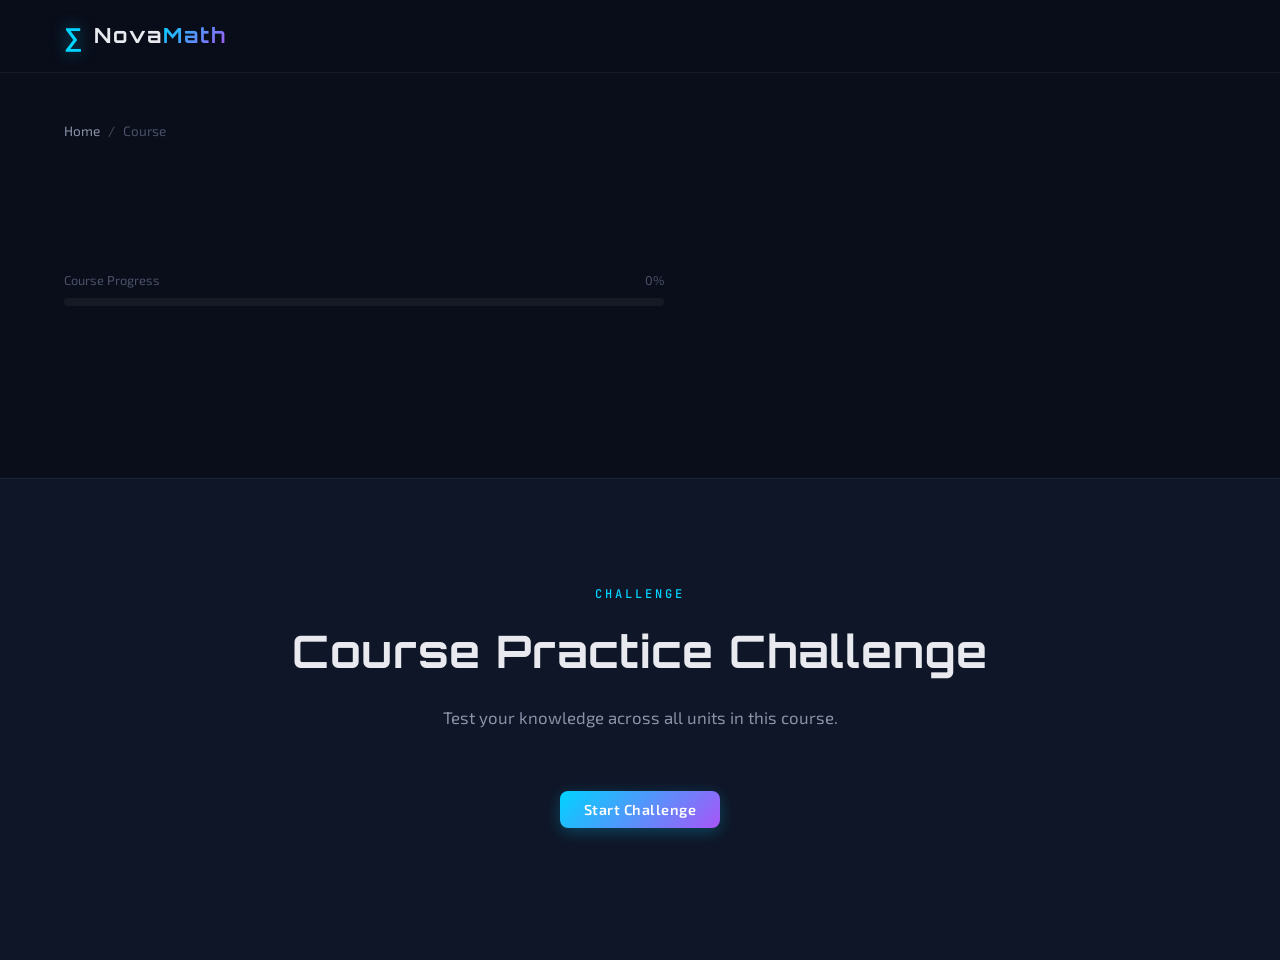
==== commit d242084e: "Add files via upload" ====
--- a/course.html
+++ b/course.html
@@ -9,7 +9,7 @@
 </head>
 <body>
   <div id="particles"></div>
-  
+
   <nav class="navbar">
     <div class="nav-container">
       <a href="index.html" class="logo">
@@ -26,7 +26,7 @@
         <span class="breadcrumb-sep">/</span>
         <span id="breadcrumb-course">Course</span>
       </div>
-      
+
       <div class="course-hero-content">
         <div class="course-hero-icon"><span></span></div>
         <div class="course-hero-info">
@@ -34,7 +34,7 @@
           <p></p>
         </div>
       </div>
-      
+
       <div class="course-progress-bar">
         <div class="progress-label">
           <span>Course Progress</span>
@@ -45,10 +45,59 @@
         </div>
       </div>
     </div>
-    
+
     <section class="units-section"></section>
+
+    <section class="section" id="course-practice-section">
+      <div class="container">
+        <div class="section-header">
+          <span class="section-tag">CHALLENGE</span>
+          <h2 class="section-title">Course Practice Challenge</h2>
+          <p class="section-desc">Test your knowledge across all units in this course.</p>
+        </div>
+
+        <div class="challenge-controls">
+          <button id="challenge-start" class="btn btn-primary">Start Challenge</button>
+          <button id="challenge-reset" class="btn btn-outline" style="display:none;">Reset</button>
+        </div>
+
+        <div class="challenge-workspace" id="challenge-workspace" style="display:none;">
+          <div class="challenge-card">
+            <div class="challenge-progress-bar">
+              <div class="challenge-progress-fill" id="challenge-progress-fill"></div>
+            </div>
+            <div class="challenge-meta">
+              <span class="challenge-counter">Question <span id="ch-current">1</span> / <span id="ch-total">10</span></span>
+              <span class="challenge-streak">Streak: <span id="ch-streak">0</span> 🔥</span>
+              <span class="challenge-score">Score: <span id="ch-score">0</span> / <span id="ch-max">10</span></span>
+            </div>
+            <div class="challenge-question" id="ch-question"></div>
+            <div class="challenge-hint" id="ch-hint"></div>
+            <div class="challenge-answer-row">
+              <input type="text" id="ch-answer" class="practice-input" placeholder="Your answer">
+              <button id="ch-check" class="btn btn-primary">Check</button>
+              <button id="ch-hint-btn" class="btn btn-outline">Hint</button>
+              <button id="ch-skip" class="btn btn-outline">Skip</button>
+            </div>
+            <div class="challenge-feedback" id="ch-feedback"></div>
+          </div>
+        </div>
+
+        <div class="challenge-results" id="challenge-results" style="display:none;">
+          <div class="results-card">
+            <h3 class="results-title">Challenge Complete!</h3>
+            <div class="results-score-circle">
+              <span id="results-pct">0%</span>
+            </div>
+            <p class="results-summary" id="results-summary"></p>
+            <div class="results-breakdown" id="results-breakdown"></div>
+            <button id="challenge-restart" class="btn btn-primary">Try Again</button>
+          </div>
+        </div>
+      </div>
+    </section>
   </main>
-  
+
   <script src="app.js"></script>
 </body>
 </html>
--- a/style.css
+++ b/style.css
@@ -268,6 +268,11 @@
     font-size: 1rem;
 }
 
+.btn-sm {
+    padding: 6px 16px;
+    font-size: 0.8rem;
+}
+
 .btn-arrow {
     transition: transform 0.3s;
 }
@@ -1237,12 +1242,47 @@
     margin-bottom: 32px;
 }
 
-.practice-section h2 {
+.practice-section-header {
+    display: flex;
+    align-items: center;
+    justify-content: space-between;
+    margin-bottom: 32px;
+    flex-wrap: wrap;
+    gap: 16px;
+}
+
+.practice-section-header h2 {
     font-family: var(--font-display);
     font-size: 1.2rem;
     font-weight: 600;
-    margin-bottom: 32px;
-    color: var(--accent-cyan);
+    color: var(--accent-cyan);
+}
+
+.practice-section-tools {
+    display: flex;
+    align-items: center;
+    gap: 12px;
+}
+
+.practice-score-badge {
+    display: flex;
+    align-items: center;
+    gap: 12px;
+    background: rgba(0,212,255,0.05);
+    border: 1px solid rgba(0,212,255,0.15);
+    border-radius: 10px;
+    padding: 8px 16px;
+    font-family: var(--font-mono);
+    font-size: 0.9rem;
+}
+
+#score-fraction {
+    color: var(--text-secondary);
+}
+
+#score-pct {
+    color: var(--accent-cyan);
+    font-weight: 600;
 }
 
 .practice-problem {
@@ -1267,6 +1307,7 @@
     display: flex;
     gap: 12px;
     align-items: center;
+    flex-wrap: wrap;
 }
 
 .problem-input input {
@@ -1303,6 +1344,37 @@
     background: rgba(0,212,255,0.2);
 }
 
+.problem-hint-btn {
+    padding: 10px 20px;
+    background: transparent;
+    color: var(--text-muted);
+    border: 1px solid var(--border-color);
+    border-radius: 8px;
+    font-weight: 600;
+    font-size: 0.85rem;
+    transition: all 0.3s;
+}
+
+.problem-hint-btn:hover {
+    border-color: var(--accent-purple);
+    color: var(--accent-purple);
+}
+
+.problem-hint {
+    margin-top: 12px;
+    padding: 12px 16px;
+    background: rgba(168,85,247,0.05);
+    border: 1px solid rgba(168,85,247,0.15);
+    border-radius: 8px;
+    font-size: 0.9rem;
+    color: var(--text-secondary);
+    display: none;
+}
+
+.problem-hint.visible {
+    display: block;
+}
+
 .practice-stats {
     margin-top: 24px;
     padding: 16px 20px;
@@ -1338,6 +1410,29 @@
     display: block;
 }
 
+.practice-summary {
+    margin-top: 24px;
+}
+
+.summary-card {
+    display: flex;
+    align-items: center;
+    gap: 12px;
+    padding: 16px 24px;
+    background: rgba(34,197,94,0.08);
+    border: 1px solid rgba(34,197,94,0.2);
+    border-radius: 12px;
+}
+
+.summary-icon {
+    font-size: 1.5rem;
+}
+
+.summary-text {
+    color: var(--accent-green);
+    font-weight: 600;
+}
+
 .lesson-nav {
     display: flex;
     justify-content: space-between;
@@ -1347,6 +1442,357 @@
 .lesson-nav .btn {
     flex: 1;
     justify-content: center;
+}
+
+/* ==============================
+   INDEX PAGE — Quick Practice
+   ============================== */
+
+.practice-controls {
+    display: flex;
+    justify-content: center;
+    align-items: center;
+    gap: 16px;
+    margin-bottom: 32px;
+    flex-wrap: wrap;
+}
+
+.practice-select {
+    padding: 12px 20px;
+    background: var(--bg-card);
+    border: 1px solid var(--border-color);
+    border-radius: 10px;
+    color: var(--text-primary);
+    font-family: var(--font-body);
+    font-size: 0.95rem;
+    outline: none;
+    cursor: pointer;
+    transition: border-color 0.3s;
+    min-width: 200px;
+}
+
+.practice-select:focus {
+    border-color: var(--accent-cyan);
+}
+
+.practice-workspace {
+    max-width: 700px;
+    margin: 0 auto;
+}
+
+.practice-card {
+    background: var(--bg-card);
+    border: 1px solid var(--border-color);
+    border-radius: var(--radius-lg);
+    padding: 32px 40px;
+    position: relative;
+}
+
+.practice-progress {
+    display: flex;
+    justify-content: space-between;
+    align-items: center;
+    margin-bottom: 20px;
+    font-family: var(--font-mono);
+    font-size: 0.85rem;
+}
+
+.practice-counter {
+    color: var(--text-muted);
+    letter-spacing: 0.5px;
+}
+
+.practice-score {
+    color: var(--accent-cyan);
+    font-weight: 600;
+}
+
+.practice-question {
+    font-size: 1.15rem;
+    color: var(--text-primary);
+    margin-bottom: 24px;
+    line-height: 1.6;
+    min-height: 60px;
+    display: flex;
+    align-items: center;
+}
+
+.practice-answer-row {
+    display: flex;
+    gap: 12px;
+    align-items: center;
+    flex-wrap: wrap;
+}
+
+.practice-input {
+    flex: 1;
+    min-width: 200px;
+    padding: 12px 18px;
+    background: rgba(255,255,255,0.03);
+    border: 1px solid var(--border-color);
+    border-radius: 10px;
+    color: var(--text-primary);
+    font-family: var(--font-mono);
+    font-size: 1rem;
+    outline: none;
+    transition: border-color 0.3s, box-shadow 0.3s;
+}
+
+.practice-input:focus {
+    border-color: var(--accent-cyan);
+    box-shadow: 0 0 0 3px rgba(0,212,255,0.1);
+}
+
+.practice-feedback {
+    margin-top: 16px;
+    padding: 12px 16px;
+    border-radius: 10px;
+    font-size: 0.95rem;
+    font-weight: 500;
+    display: none;
+}
+
+.practice-feedback.correct {
+    display: block;
+    background: rgba(34,197,94,0.08);
+    color: var(--accent-green);
+    border: 1px solid rgba(34,197,94,0.2);
+}
+
+.practice-feedback.incorrect {
+    display: block;
+    background: rgba(249,115,22,0.08);
+    color: var(--accent-orange);
+    border: 1px solid rgba(249,115,22,0.2);
+}
+
+.practice-feedback .feedback-answer {
+    font-weight: 600;
+    margin-top: 4px;
+}
+
+/* ==============================
+   COURSE PAGE — Challenge
+   ============================== */
+
+#course-practice-section {
+    background: var(--bg-secondary);
+    border-top: 1px solid var(--border-color);
+}
+
+.challenge-controls {
+    display: flex;
+    justify-content: center;
+    gap: 16px;
+    margin-bottom: 32px;
+}
+
+.challenge-workspace {
+    max-width: 760px;
+    margin: 0 auto;
+}
+
+.challenge-card {
+    background: var(--bg-card);
+    border: 1px solid var(--border-color);
+    border-radius: var(--radius-lg);
+    padding: 36px 40px;
+    position: relative;
+}
+
+.challenge-progress-bar {
+    width: 100%;
+    height: 6px;
+    background: rgba(255,255,255,0.05);
+    border-radius: 3px;
+    margin-bottom: 20px;
+    overflow: hidden;
+}
+
+.challenge-progress-fill {
+    height: 100%;
+    background: var(--gradient-main);
+    border-radius: 3px;
+    width: 0%;
+    transition: width 0.4s ease;
+}
+
+.challenge-meta {
+    display: flex;
+    justify-content: space-between;
+    align-items: center;
+    margin-bottom: 24px;
+    font-family: var(--font-mono);
+    font-size: 0.8rem;
+    flex-wrap: wrap;
+    gap: 8px;
+}
+
+.challenge-counter {
+    color: var(--text-muted);
+}
+
+.challenge-streak {
+    color: var(--accent-orange);
+    font-weight: 600;
+}
+
+.challenge-score {
+    color: var(--accent-cyan);
+    font-weight: 600;
+}
+
+.challenge-question {
+    font-size: 1.15rem;
+    color: var(--text-primary);
+    margin-bottom: 20px;
+    line-height: 1.6;
+    min-height: 50px;
+}
+
+.challenge-hint {
+    margin-bottom: 16px;
+    padding: 12px 16px;
+    background: rgba(168,85,247,0.06);
+    border: 1px solid rgba(168,85,247,0.15);
+    border-radius: 10px;
+    font-size: 0.9rem;
+    color: var(--text-secondary);
+    display: none;
+}
+
+.challenge-hint.visible {
+    display: block;
+}
+
+.challenge-answer-row {
+    display: flex;
+    gap: 10px;
+    align-items: center;
+    flex-wrap: wrap;
+}
+
+.challenge-feedback {
+    margin-top: 16px;
+    padding: 12px 16px;
+    border-radius: 10px;
+    font-size: 0.95rem;
+    font-weight: 500;
+    display: none;
+}
+
+.challenge-feedback.correct {
+    display: block;
+    background: rgba(34,197,94,0.08);
+    color: var(--accent-green);
+    border: 1px solid rgba(34,197,94,0.2);
+}
+
+.challenge-feedback.incorrect {
+    display: block;
+    background: rgba(249,115,22,0.08);
+    color: var(--accent-orange);
+    border: 1px solid rgba(249,115,22,0.2);
+}
+
+/* Challenge Results */
+.challenge-results {
+    max-width: 560px;
+    margin: 0 auto;
+}
+
+.results-card {
+    background: var(--bg-card);
+    border: 1px solid var(--border-color);
+    border-radius: var(--radius-lg);
+    padding: 48px 40px;
+    text-align: center;
+}
+
+.results-title {
+    font-family: var(--font-display);
+    font-size: 1.4rem;
+    font-weight: 700;
+    margin-bottom: 24px;
+    color: var(--text-primary);
+}
+
+.results-score-circle {
+    width: 140px;
+    height: 140px;
+    border-radius: 50%;
+    background: var(--gradient-main);
+    display: flex;
+    align-items: center;
+    justify-content: center;
+    margin: 0 auto 24px;
+    box-shadow: 0 0 40px rgba(0,212,255,0.2);
+}
+
+.results-score-circle span {
+    font-family: var(--font-display);
+    font-size: 2rem;
+    font-weight: 800;
+    color: #fff;
+}
+
+.results-summary {
+    color: var(--text-secondary);
+    margin-bottom: 24px;
+    font-size: 1rem;
+}
+
+.results-breakdown {
+    display: grid;
+    gap: 12px;
+    margin-bottom: 32px;
+    text-align: left;
+}
+
+.result-item {
+    display: flex;
+    align-items: center;
+    gap: 12px;
+    padding: 12px 16px;
+    background: rgba(255,255,255,0.02);
+    border: 1px solid var(--border-color);
+    border-radius: 8px;
+    font-size: 0.9rem;
+}
+
+.result-item.correct {
+    border-color: rgba(34,197,94,0.2);
+    background: rgba(34,197,94,0.04);
+}
+
+.result-item.incorrect {
+    border-color: rgba(249,115,22,0.2);
+    background: rgba(249,115,22,0.04);
+}
+
+.result-status {
+    font-weight: 700;
+    font-size: 1rem;
+    flex-shrink: 0;
+}
+
+.result-item.correct .result-status {
+    color: var(--accent-green);
+}
+
+.result-item.incorrect .result-status {
+    color: var(--accent-orange);
+}
+
+.result-q {
+    flex: 1;
+    color: var(--text-primary);
+}
+
+.result-a {
+    color: var(--text-muted);
+    font-family: var(--font-mono);
+    font-size: 0.85rem;
 }
 
 /* Scrollbar */
@@ -1372,3 +1818,45 @@
     background: rgba(0,212,255,0.3);
     color: #fff;
 }
+
+/* ==============================
+   Responsive — Practice Sections
+   ============================== */
+
+@media (max-width: 600px) {
+    .practice-card,
+    .challenge-card,
+    .results-card {
+        padding: 24px 20px;
+    }
+
+    .practice-answer-row,
+    .challenge-answer-row {
+        flex-direction: column;
+        align-items: stretch;
+    }
+
+    .practice-input {
+        min-width: unset;
+        width: 100%;
+    }
+
+    .challenge-meta {
+        flex-direction: column;
+        align-items: flex-start;
+    }
+
+    .practice-section-header {
+        flex-direction: column;
+        align-items: flex-start;
+    }
+
+    .results-score-circle {
+        width: 100px;
+        height: 100px;
+    }
+
+    .results-score-circle span {
+        font-size: 1.5rem;
+    }
+}
